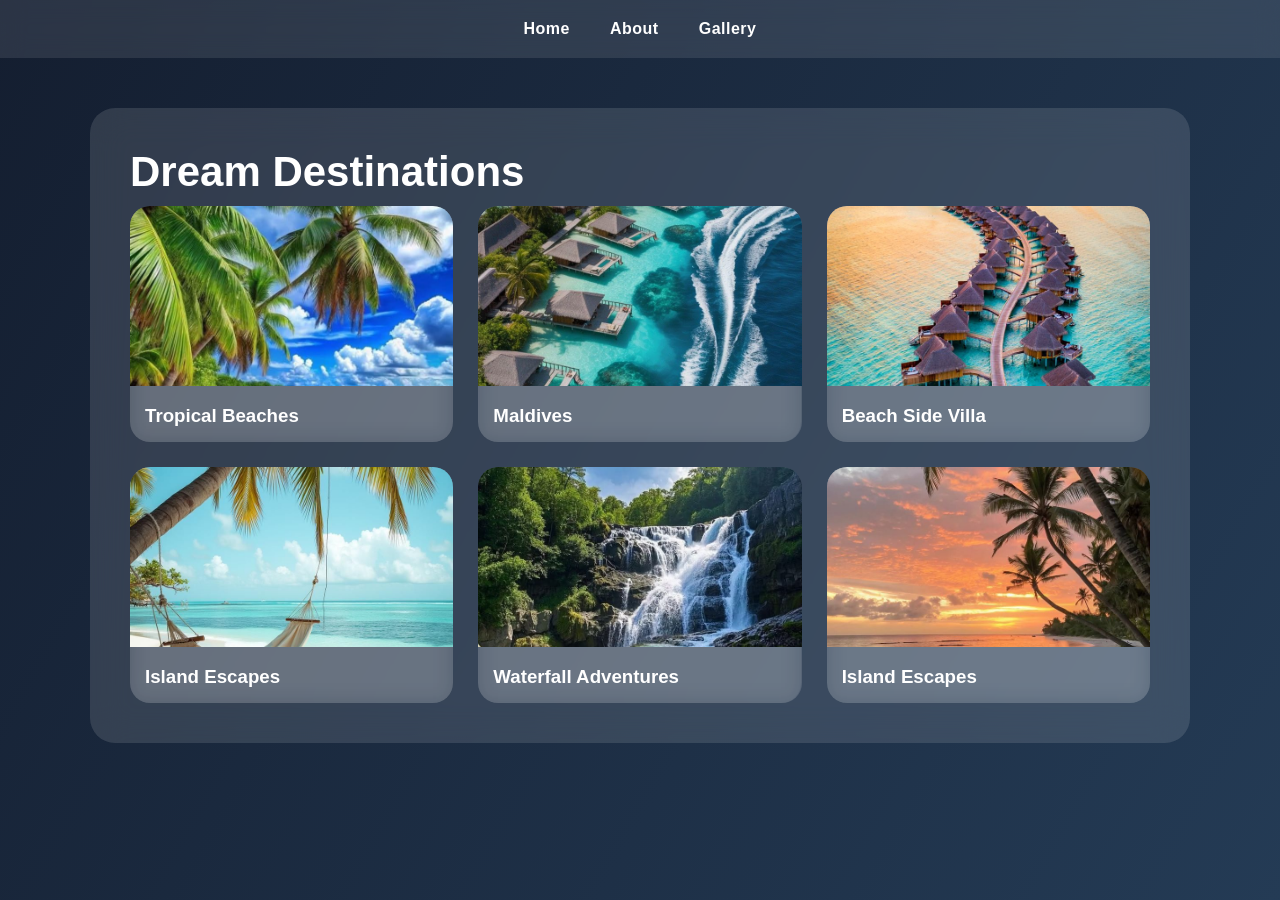
==== about.html @ 4770a3d1 "Initial Commit" ====
<!DOCTYPE html>
<html lang="en">
  <head>
    <meta charset="UTF-8" />
    <meta name="viewport" content="width=device-width, initial-scale=1.0" />
    <title>Destinations | Dream Vacation</title>
    <link rel="stylesheet" href="style.css" />
  </head>
  <body>
    <nav class="navbar">
      <a href="index.html">Home</a>
      <a href="about.html">About</a>
      <a href="gallery.html">Gallery</a>
    </nav>

    <section class="glass">
      <h2 id="hero-title">Dream Destinations</h2>

      <div class="destinations">
        <div class="card">
          <img src="images/img1.jpg" alt="Tropical beach destination" />
          <h3>Tropical Beaches</h3>
        </div>

        <div class="card">
          <img src="images/img2.jpg" alt="Maldivesdestination" />
          <h3>Maldives</h3>
        </div>

        <div class="card">
          <img src="images/img3.jpg" alt="Beach side villa" />
          <h3>Beach Side Villa</h3>
        </div>

        <div class="card">
          <img src="images/img4.jpg" alt="Remote island getaway" />
          <h3>Island Escapes</h3>
        </div>
        <div class="card">
          <img src="images/img5.jpg" alt="Waterfall Adventures" />
          <h3>Waterfall Adventures</h3>
        </div>
        <div class="card">
          <img src="images/img6.jpg" alt="Remote island getaway" />
          <h3>Island Escapes</h3>
        </div>
      </div>
    </section>
  </body>
</html>
---- style.css ----
* {
  margin: 0;
  padding: 0;
  box-sizing: border-box;
  font-family: "Segoe UI", sans-serif;
}

body {
  min-height: 100vh;
  background: linear-gradient(120deg, #141e30, #243b55);
  color: #fff;
}

/* Navigation */
.navbar {
  display: flex;
  justify-content: center;
  gap: 40px;
  padding: 20px;
  background: rgba(255, 255, 255, 0.1);
  backdrop-filter: blur(12px);
}

.navbar a {
  color: #fff;
  text-decoration: none;
  font-weight: 600;
  letter-spacing: 0.5px;
}

.navbar a:hover {
  color: #00f2ff;
}

/* Glass Container */
.glass {
  max-width: 1100px;
  margin: 50px auto;
  padding: 40px;
  background: rgba(255, 255, 255, 0.12);
  backdrop-filter: blur(18px);
  border-radius: 25px;
}

/* Headings */
#hero-title {
  font-size: 42px;
  margin-bottom: 10px;
}

.hero-text {
  opacity: 0.85;
  margin-bottom: 40px;
}

/* Images */
.hero-image {
  width: 100%;
  border-radius: 20px;
  margin-top: 30px;
}

/* Destination Cards */
.destinations {
  display: grid;
  grid-template-columns: repeat(auto-fit, minmax(250px, 1fr));
  gap: 25px;
}

.card {
  background: rgba(255, 255, 255, 0.15);
  backdrop-filter: blur(10px);
  border-radius: 20px;
  overflow: hidden;
  transition: transform 0.3s;
}

.card:hover {
  transform: translateY(-8px);
}

.card img {
  width: 100%;
  height: 180px;
  object-fit: cover;
}

.card h3 {
  padding: 15px;
}

.gallery {
  display: grid;
  grid-template-columns: repeat(auto-fit, minmax(220px, 1fr));
  gap: 20px;
}

.gallery img {
  width: 100%;
  border-radius: 18px;
  transition: transform 0.4s;
}

.gallery img:hover {
  transform: scale(1.08);
}
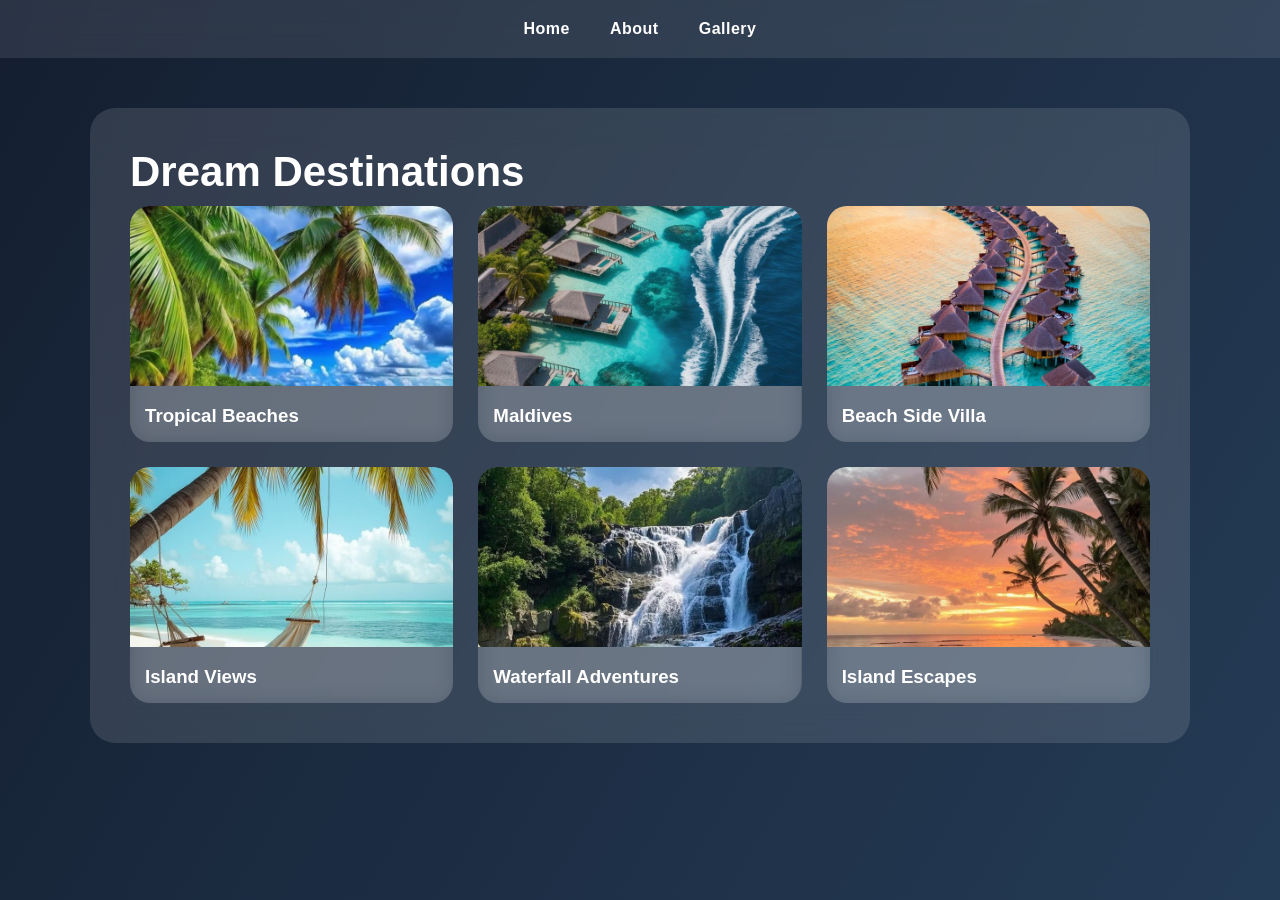
==== commit ccfcc5de: "updated about.html" ====
--- a/about.html
+++ b/about.html
@@ -34,7 +34,7 @@
 
         <div class="card">
           <img src="images/img4.jpg" alt="Remote island getaway" />
-          <h3>Island Escapes</h3>
+          <h3>Island Views</h3>
         </div>
         <div class="card">
           <img src="images/img5.jpg" alt="Waterfall Adventures" />
--- a/style.css
+++ b/style.css
@@ -11,7 +11,6 @@
   color: #fff;
 }
 
-/* Navigation */
 .navbar {
   display: flex;
   justify-content: center;
@@ -32,7 +31,6 @@
   color: #00f2ff;
 }
 
-/* Glass Container */
 .glass {
   max-width: 1100px;
   margin: 50px auto;
@@ -42,7 +40,6 @@
   border-radius: 25px;
 }
 
-/* Headings */
 #hero-title {
   font-size: 42px;
   margin-bottom: 10px;
@@ -53,14 +50,12 @@
   margin-bottom: 40px;
 }
 
-/* Images */
 .hero-image {
   width: 100%;
   border-radius: 20px;
   margin-top: 30px;
 }
 
-/* Destination Cards */
 .destinations {
   display: grid;
   grid-template-columns: repeat(auto-fit, minmax(250px, 1fr));
